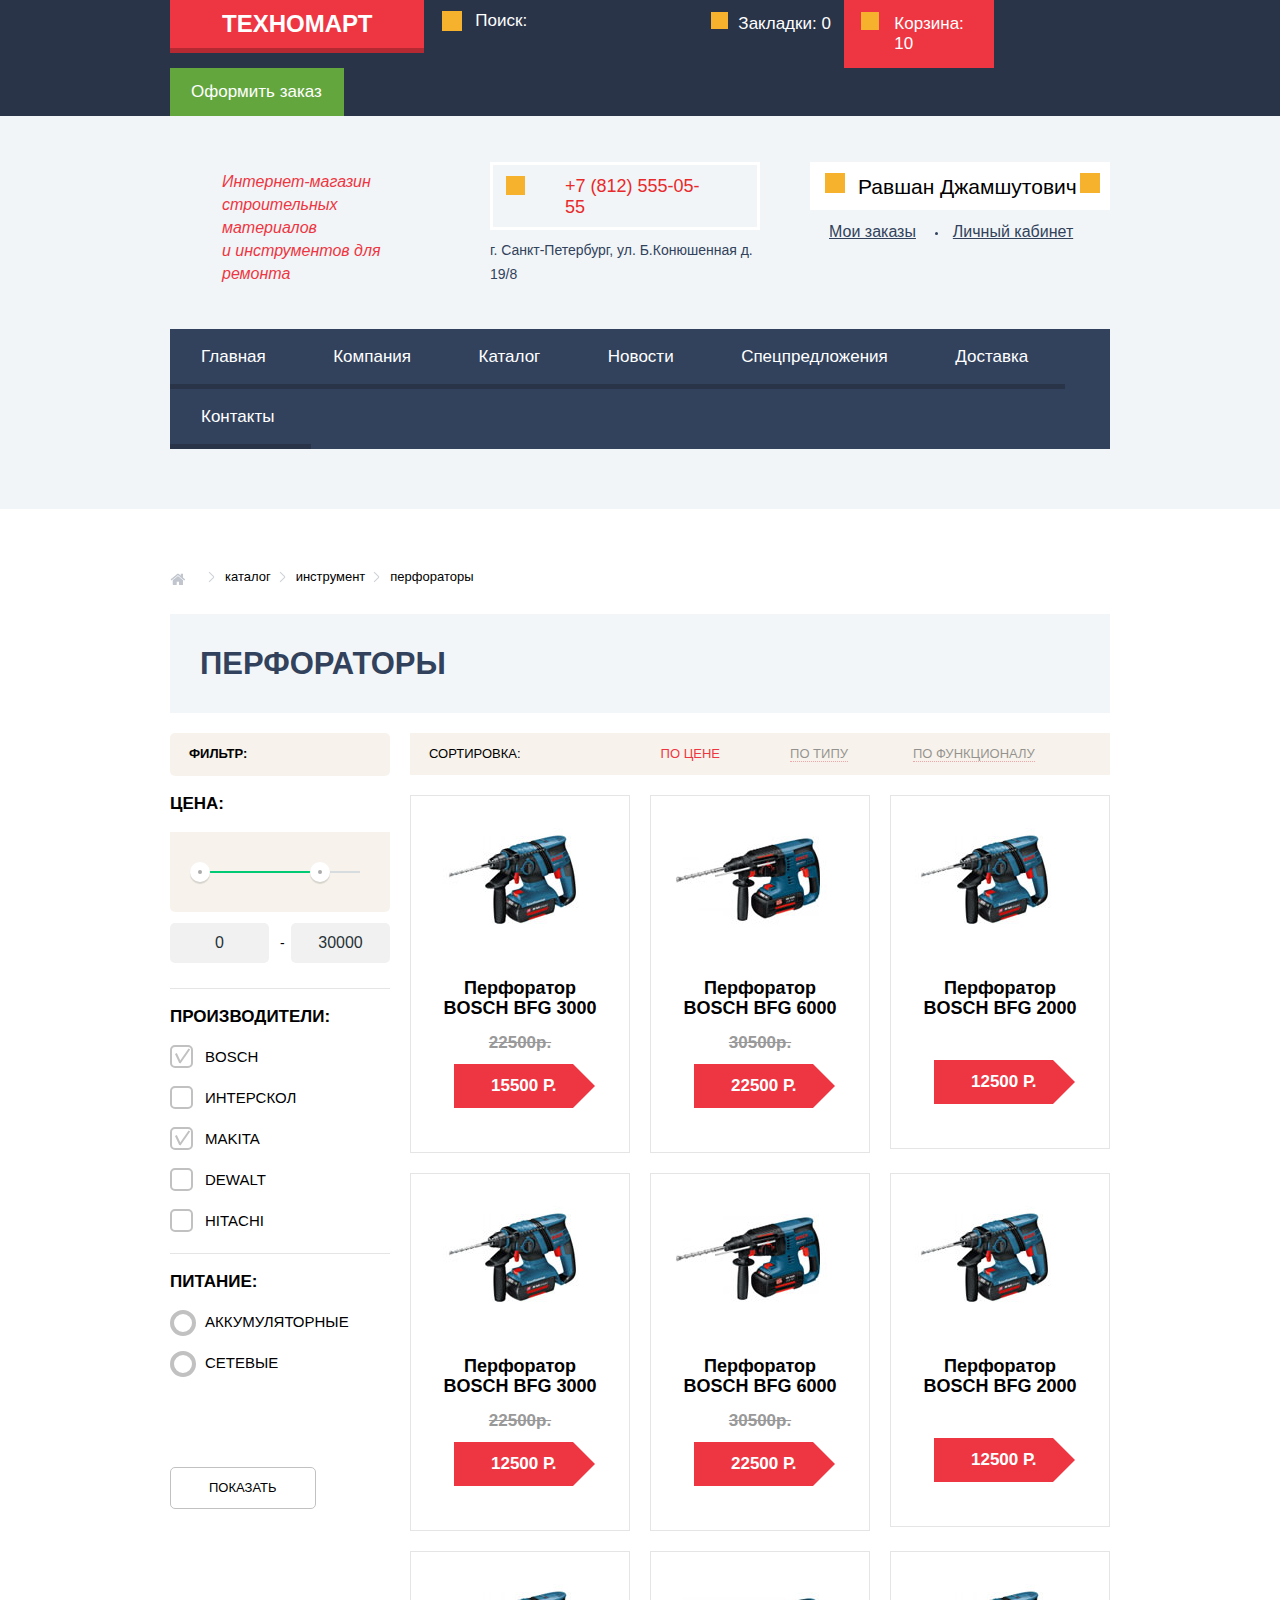
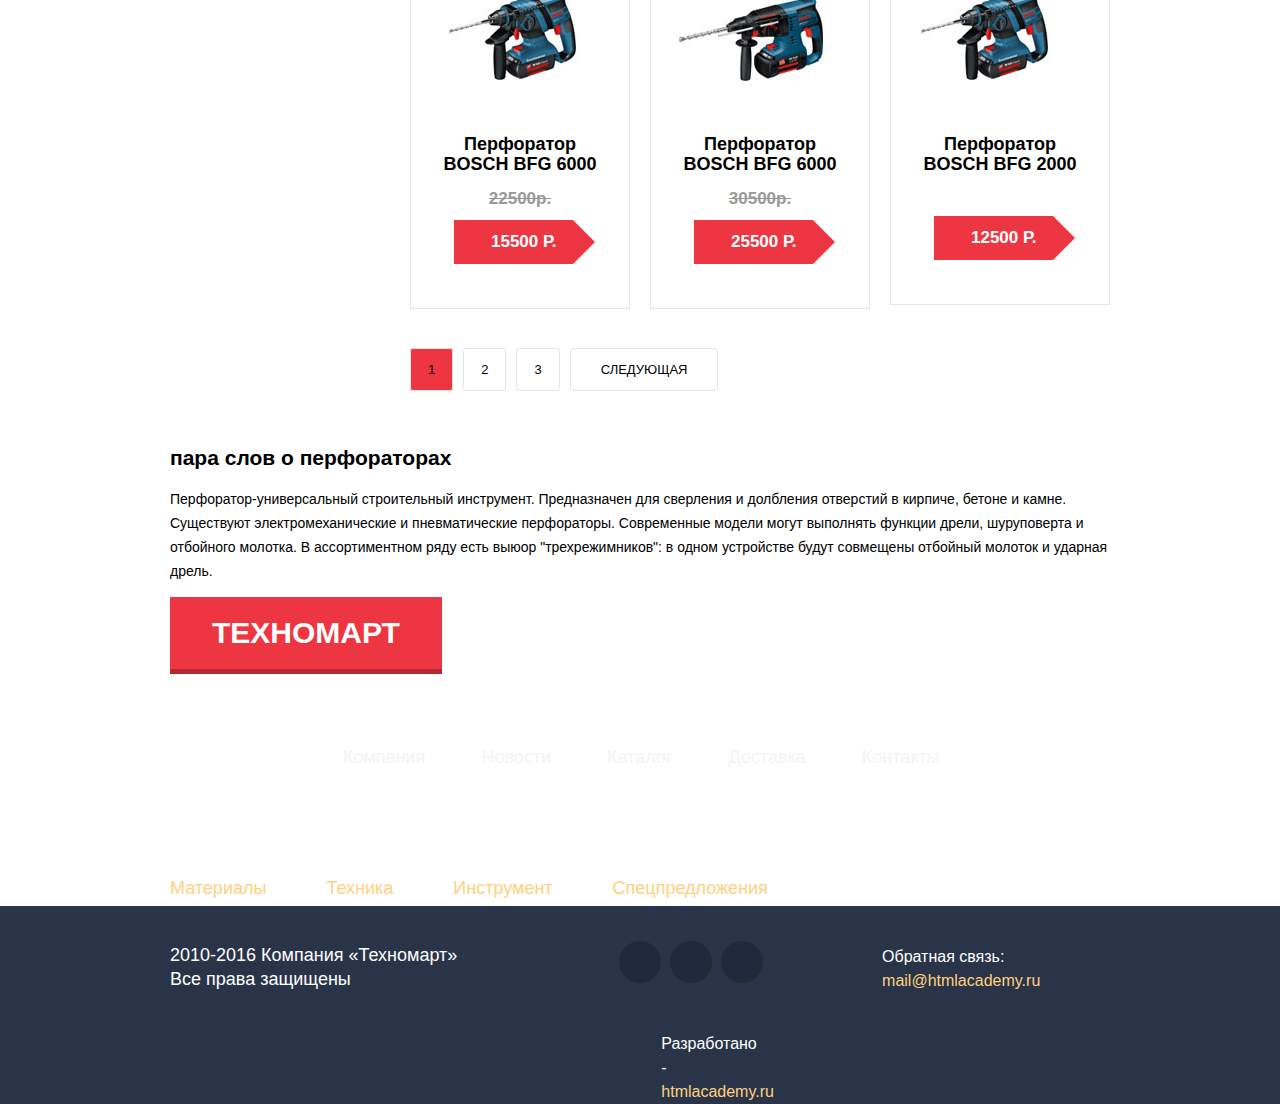
==== catalog.html @ bbc3e6a4 "правки" ====
<!DOCTYPE html>
<html lang="ru">
    <head>
        <meta charset="utf-8">
        <title>Интернет-магазин «Техномарт»</title>
        <link href="css/style.css" rel="stylesheet">
    </head>
    <body>
        <header>
            <div class="header-up">
                <div class="header-up-block clearfix container  ">
                    <a class="header-link" href="#">Техномарт</a>
                    <div class="search">
                        <input type="text" name="search" placeholder="Поиск:">
                    </div>
                    <a class="header-up-bookmark" href="#">Закладки: 0</a>
                    <a class="header-up-basket filled-basket" href="#">Корзина: 10</a>
                    <a class="header-up-order" href="#">Оформить заказ</a>
                </div>
            </div>
            <div class="header-middle">
                <div class="header-middle-block clearfix container">
                    <p class="header-middle-description">Интернет-магазин строительных материалов<br> и инструментов для ремонта</p>
                    <div class="header-middle-contact">
                        <p class="header-middle-telephone">+7 (812) 555-05-55
                        </p>
                        <p class="header-middle-adress">
                            г. Санкт-Петербург, ул. Б.Конюшенная д. 19/8
                        </p>
                    </div>
                    <div class="header-middle-user">
                        <a class="header-middle-name" href="#">Равшан Джамшутович</a>
                        <a class="header-middle-orders" href="#">Мои заказы</a>
                        <a class="header-middle-office" href="#">Личный кабинет</a>
                    </div>
                </div>
                <nav class="header-navigation  clearfix container">
                    <ul>
                        <li><a href="#">Главная</a></li>
                        <li><a href="#">Компания</a></li>
                        <li><a href="#">Каталог</a></li>
                        <li><a href="#">Новости</a></li>
                        <li><a href="#">Спецпредложения</a></li>
                        <li><a href="#">Доставка</a></li>
                        <li><a href="#">Контакты</a></li>
                    </ul>
                </nav>
            </div>
        </header>
        <main class="clearfix">
            <div class="container">
                <div class="breadcrumbs clearfix">
                    <a class="home-link" href="#"><img src="image/home.png" alt="домой" width="15" height="12"></a>
                    <ul>
                        <li><a href="#">каталог</a></li>
                        <li><a href="#">инструмент</a></li>
                        <li><a href="#">перфораторы</a></li>
                    </ul>
                </div>
                <h1 class="main-inner-caption">перфораторы</h1>
                <!--  ФИЛЬТР-->
                <section class="main-inner-filter">
                    <h3 class="inner-filter-caption">фильтр:</h3>
                    <form class="main-price" method="post">
                        <div class="price">
                            <h3>Цена:</h3>
                            <div class="main-price-regulator">
                                <div class="main-range-control">
                                    <div class="control-scale">
                                        <div class="toggle min-toggle"></div>
                                        <div class="toggle max-toggle"></div>
                                    </div>
                                </div>
                                <div class="main-price-control clearfix">
                                    <div class="price-control-left">
                                        <input class="min-price" type="text" value="0">
                                    </div>
                                    <span>-</span>
                                    <div class="price-control-right">
                                        <input class="max-price" type="text" value="30000">
                                    </div>
                                </div>
                            </div>
                        </div>
                        <div class="main-price-producers">
                            <h3>производители:</h3>
                            <label class="producers-checkbox">
                                <input type="checkbox" name="bosch" checked>
                                <span class="checkbox-indicator"></span>
                                bosch
                            </label><br>
                            <label class="producers-checkbox">
                                <input type="checkbox" name="interskol">
                                <span class="checkbox-indicator"></span>
                                Интерскол
                            </label><br>
                            <label class="producers-checkbox">
                                <input type="checkbox" name="makita" checked>
                                <span class="checkbox-indicator"></span>
                                Makita
                            </label><br>
                            <label class="producers-checkbox">
                                <input type="checkbox" name="Dewalt">
                                <span class="checkbox-indicator"></span>
                                Dewalt
                            </label><br>
                            <label class="producers-checkbox">
                                <input type="checkbox" name="Hitachi">
                                <span class="checkbox-indicator"></span>
                                Hitachi
                            </label>
                        </div>
                        <div class="main-price-power">
                            <h3>питание:</h3>
                            <label class="power-radio">
                                <input type="radio" name="power" value="battery">
                                <span class="radio-indicator"></span>
                                Аккумуляторные
                            </label><br>
                            <label class="power-radio">
                                <input type="radio" name="power" value="network">
                                <span class="radio-indicator"></span>
                                Сетевые
                            </label><br>
                        </div>
                        <button class="btn main-price-btn" type="submit">Показать</button>
                    </form>
                </section>
                <!--фильтр  -->
                <div class="main-inner-catalog">
                    <div class="main-inner-sorting clearfix">
                        <ul>
                            <li><span>Сортировка:</span></li>
                            <li><a href="#">По цене</a></li>
                            <li><a href="#">По типу</a></li>
                            <li><a href="#">По функционалу</a></li>
                        </ul>
                        <span class="triangle treangle-up"></span>
                        <span class="triangle treangle-down"></span>
                    </div>
                    <ul class="inner-catalog clearfix">
                        <li>
                            <img src="image/catalog-1.jpg" width="216" height="138" alt="bosch bfg3000">
                            <h3>Перфоратор BOSCH BFG 3000</h3>
                            <span>22500р.</span>
                            <a class="last-price">15500 р.</a>
                            <div>
                                <a>Купить</a>
                                <a>В закладки</a>
                            </div>
                            <div class="inner-hidden-links">
                                <a class="inner-hidden-buy">купить</a>
                                <a class="inner-hidden-tab">в закладки</a>
                            </div>
                        </li>
                        <li>
                            <img src="image/catalog-2.jpg" width="216" height="138" alt="bosch bfg6000">
                            <h3>Перфоратор BOSCH BFG 6000</h3>
                            <span>30500р.</span>
                            <a class="last-price">22500 р.</a>
                            <div>
                                <a>Купить</a>
                                <a>В закладки</a>
                            </div>
                            <div class="inner-hidden-links">
                                <a class="inner-hidden-buy">купить</a>
                                <a class="inner-hidden-tab">в закладки</a>
                            </div>
                        </li>
                        <li>
                            <img src="image/catalog-3.jpg" width="216" height="138" alt="bosch bfg2000">
                            <h3>Перфоратор BOSCH BFG 2000</h3>
                            <a class="last-price">12500 р.</a>
                            <div>
                                <a>Купить</a>
                                <a>В закладки</a>
                            </div>
                            <div class="inner-hidden-links">
                                <a class="inner-hidden-buy">купить</a>
                                <a class="inner-hidden-tab">в закладки</a>
                            </div>
                        </li>
                        <li>
                            <img src="image/catalog-4.jpg" width="216" height="138" alt="bosch bfg3000">
                            <h3>Перфоратор BOSCH BFG 3000</h3>
                            <span>22500р.</span>
                            <a class="last-price">12500 р.</a>
                            <div>
                                <a>Купить</a>
                                <a>В закладки</a>
                            </div>
                            <div class="inner-hidden-links">
                                <a class="inner-hidden-buy">купить</a>
                                <a class="inner-hidden-tab">в закладки</a>
                            </div>
                        </li>
                        <li>
                            <img src="image/catalog-5.jpg" width="216" height="138" alt="bosch bfg3000">
                            <h3>Перфоратор BOSCH BFG 6000</h3>
                            <span>30500р.</span>
                            <a class="last-price">22500 р.</a>
                            <div>
                                <a>Купить</a>
                                <a>В закладки</a>
                            </div>
                            <div class="inner-hidden-links">
                                <a class="inner-hidden-buy">купить</a>
                                <a class="inner-hidden-tab">в закладки</a>
                            </div>
                        </li>
                        <li>
                            <img src="image/catalog-6.jpg" width="216" height="138" alt="bosch bfg2000">
                            <h3>Перфоратор BOSCH BFG 2000</h3>
                            <a class="last-price">12500 р.</a>
                            <div>
                                <a>Купить</a>
                                <a>В закладки</a>
                            </div>
                            <div class="inner-hidden-links">
                                <a class="inner-hidden-buy">купить</a>
                                <a class="inner-hidden-tab">в закладки</a>
                            </div>
                        </li>
                        <li>
                            <img src="image/catalog-7.jpg" width="216" height="138" alt="bosch bfg3000">
                            <h3>Перфоратор BOSCH BFG 6000</h3>
                            <span>22500р.</span>
                            <a class="last-price">15500 р.</a>
                            <div>
                                <a>Купить</a>
                                <a>В закладки</a>
                            </div>
                            <div class="inner-hidden-links">
                                <a class="inner-hidden-buy">купить</a>
                                <a class="inner-hidden-tab">в закладки</a>
                            </div>
                        </li>
                        <li>
                            <img src="image/catalog-8.jpg" width="216" height="138" alt="bosch bfg6000">
                            <h3>Перфоратор BOSCH BFG 6000</h3>
                            <span>30500р.</span>
                            <a class="last-price">25500 р.</a>
                            <div>
                                <a>Купить</a>
                                <a>В закладки</a>
                            </div>
                            <div class="inner-hidden-links">
                                <a class="inner-hidden-buy">купить</a>
                                <a class="inner-hidden-tab">в закладки</a>
                            </div>
                        </li>
                        <li>
                            <img src="image/catalog-9.jpg" width="216" height="138" alt="bosch bfg2000">
                            <h3>Перфоратор BOSCH BFG 2000</h3>
                            <a class="last-price">12500 р.</a>
                            <div>
                                <a>Купить</a>
                                <a>В закладки</a>
                            </div>
                            <div class="inner-hidden-links">
                                <a class="inner-hidden-buy">купить</a>
                                <a class="inner-hidden-tab">в закладки</a>
                            </div>
                        </li>
                    </ul>
                    <ul class="inner-pages">
                        <li><a class="active" href="#">1</a></li>
                        <li><a href="#">2</a></li>
                        <li><a  href="#">3</a></li>
                        <li><a class="next" href="#">следующая</a></li>
                    </ul>
                </div>
                <div class="innet-puncher-description">
                    <h2>пара слов о перфораторах</h2>
                    <p>
                        Перфоратор-универсальный строительный инструмент. Предназначен для сверления и долбления отверстий в кирпиче, бетоне и камне. Существуют электромеханические и пневматические перфораторы. Современные модели могут выполнять функции дрели, шуруповерта и отбойного молотка. В ассортиментном ряду есть выюор "трехрежимников": в одном устройстве будут совмещены отбойный молоток и ударная дрель.
                    </p>
                </div>
            </div>
            <!--контейнер  -->
            <div class="main-down-navigation">
                <div class="container">
                    <div class="down-navigation-top clearfix">
                        <a class="down-link" href="#">техномарт</a>
                        <nav class="down-navigation-1">
                            <ul>
                                <li><a href="#">Компания</a></li>
                                <li><a href="#">Новости</a></li>
                                <li><a href="#">Каталог</a></li>
                                <li><a href="#">Доставка</a></li>
                                <li><a href="#">Контакты</a></li>
                            </ul>
                        </nav>
                    </div>
                    <div class="down-navigation-bottom clearfix">
                        <p>г.Санкт-Петербург, ул. Б.Конюшенная 19/8<br>
                            +7 (812) 555-05-55
                        </p>
                        <nav class="down-navigation-2">
                            <ul>
                                <li><a href="#">Материалы</a></li>
                                <li><a href="#">Техника</a></li>
                                <li><a href="#">Инструмент</a></li>
                                <li><a href="#">Спецпредложения</a></li>
                            </ul>
                        </nav>
                    </div>
                </div>
            </div>
        </main>
        <footer>
            <div class="container clearfix">
                <p>2010-2016 Компания «Техномарт»<br> Все права защищены </p>
                <section class="footer-social">
                    <a class="social">VK</a>
                    <a class="social">fb</a>
                    <a class="social">Inst</a>
                </section>
                <article class="footer-feedback">
                    <span>Обратная связь:</span>
                    <a>mail@htmlacademy.ru</a>
                </article>
                <article class="footer-design">
                    <span>Разработано -</span>
                    <a>htmlacademy.ru</a>
                </article>
            </div>
        </footer>
    </body>
</html>
---- css/style.css ----
body {
    min-width: 960px;
    font-size: 14px;
    line-height: 24px;
    font-family: "Cuprum", "Arial", sans-serif;
   text-transform: none;
    color: #000;
    background: #fff;
    margin: 0;
}

.clearfix::after {
    content: "";
    display: table;
    clear: both;
}

.container {
    width: 940px;
    padding: 0 10px;
    margin: 0 auto;
}

/*------Верхний блок Header-а-----*/

.header-up {
    background: #293449;
    color: #fff;
    margin: 0;
    padding: 0;
    min-height: 42px;
    
}

.header-up-block .header-link {
    display: block;
    float: left;
    font-size: 24px;
    line-height: 24px;
    text-transform: uppercase;
    font-weight: bold;
    color: #fff;
    background: #ee3643;
    padding: 12px 52px;
    
    text-decoration: none;
    box-shadow: 0 5px 0 #b52933;
}

.header-up-block .header-link:hover {
    background: #ca2c37;
    box-shadow: 0 5px 0 #9a212a;
}

.header-up-block .header-link:active {
    background: #ba2732;
    box-shadow: 0 5px 0 #8e1e26;
}

.search {
    position: relative;
    margin: 0;
    padding: 0;
    padding-left: 49px;
    float: left;
    margin-right: 17px;
    width: 221px;
    
}



.search input {
    display: block;
    float: left;
    background: #293449;
    padding-top: 14px;
    padding-bottom: 16px;
    width: 221px;
    border: none;
    outline: none;
}


.search::before {
    position: absolute;
    content: "";
    display: block;
    width: 20px;
    height: 20px;
    background: #f6b22d;
    top: 11px;
    left: 18px;
    
}

.search:hover, .search input:hover {
    background: #212a3a;
}



input::-webkit-input-placeholder {
    font-size: 17px;
    line-height: 17px;
    font-weight: normal;
    color: #fff;
    outline: none;
}

input:-moz-placeholder {
    font-size: 17px;
    line-height: 17px;
    font-weight: normal;
    color: #fff;
    outline: none;
}

:focus::-webkit-input-placeholder {color: transparent}
:focus::-moz-placeholder          {color: transparent}
:focus:-moz-placeholder           {color: transparent}
:focus:-ms-input-placeholder      {color: transparent}

.header-up-bookmark {
    position: relative;
    display: block;
    float: left;
    color: #fff;
    width: 96px;
    text-decoration: none;
    padding-left: 27px;
    padding-bottom: 14px;
    padding-top: 14px;
    padding-right: 10px;
    font-size: 17px;
    line-height: 20px;
   
    
}

.header-up-bookmark::before {
    position: absolute;
    content: "";
    display: block;
    width: 17px;
    height: 17px;
    background: #f6b22d;
    top: 12px;
    left: 0px;
}

.header-up-bookmark:hover {
    background: #212a3a;
}

.header-up-bookmark:active {
    background: #161d29;
    color: #a7a8ab;
}

.header-up-basket {
    position: relative;
    display: block;
    float: left;
    color: #fff;
    width: 90px;
    padding-left: 50px;
    padding-right: 10px;
    padding-bottom: 14px;
    padding-top: 14px;
    font-size: 17px;
    line-height: 20px;
    text-decoration: none;
}

.header-up-basket::before {
    position: absolute;
    content: "";
    display: block;
    width: 18px;
    height: 18px;
    background: #f6b22d;
    top: 12px;
    left: 17px;
}

.header-up-basket:hover {
    background: #212a3a;
}

.header-up-basket:active {
    background: #161d29;
    color: #a7a8ab;
}

.header-up-order {
    display: block;
    float: left;
    color: #fff;
    padding-left: 21px;
    padding-right: 22px;
    background: #63a63e;
    padding-bottom: 14px;
    padding-top: 14px;
    font-size: 17px;
    line-height: 20px;
    text-decoration: none;
    
}

.header-up-order:hover {
    background: #5fbb2d;
}

.header-up-order:active {
    background: #518534;
    color: #b1c5a8;
}
/*-------Средний блок Header-а----------*/

.header-middle-description {
    width: 198px;
    display: block;
    float: left;
    color: #ee3643;
    font-size: 16px;
    line-height: 23px;
    font-style: italic;
    margin: 0;
    margin-top: 54px;
    margin-left: 52px;
    margin-right: 70px;
    
    
}

.header-middle {
    background: #f1f5f7;
    margin-bottom: 59px;
   
}

.header-middle-contact {
    float: left;
    width: 270px;
    
    
}

.header-middle-telephone {
    position: relative;
    font-size: 18px;
    line-height: 21px;
    color: #e9292a;
    margin: 0;
    margin-top: 46px;
    margin-bottom: 8px;
    padding-top: 11px;
    padding-bottom: 9px;
    padding-left: 72px;
    padding-right: 50px;
    border: 3px solid #fff;
    
}

.header-middle-telephone::before {
    position: absolute;
    content: "";
    width: 19px;
    height: 19px;
    top: 11px;
    left: 13px;
    background: #f6b22d;
    
}


.header-middle-adress {
    font-size: 14px;
    line-height: 24px;
    color: #32425c;
    margin: 0;
    margin-bottom: 43px;
}

.header-middle-registration  {
    float: right;
    display: block;
    margin-top: 46px;
    margin-left: 10px;
    font-size: 18px;
    line-height: 21px;
    color: #000;
    text-decoration: none;
    padding-top: 12px;
    padding-bottom: 10px;
    background: #fff;
    width: 150px;
    text-align: center
}



.header-middle-login {
     position: relative;
    float: right;
    display: block;
    margin-left: 69px;
    margin-top: 46px;
    font-size: 18px;
    line-height: 21px;
    color: #000;
    text-decoration: none;
    padding-bottom: 10px;
    padding-top: 12px;
    padding-left: 48px;
    padding-right: 26px;
    background: #fff
}

.header-middle-login::before {
    position: absolute;
    content: "";
    width: 19px;
    height: 21px;
    top: 11px;
    left: 15px;
    background: #f6b22d;
}

.header-middle-login:hover {
    color: #ee3643;
}

.header-middle-registration:hover {
    color: #ee3643;
} 

.header-middle-login:active {
    color: #cacaca;
}

.header-middle-registration:active {
    color: #cacaca;
}





/*--------Меню навигации-------*/

.header-navigation ul {
    margin: 0;
    padding: 0;
    list-style: none;
    font-size: 0;
    background: #32425c;
    margin-bottom: 60px;
    
    
}

.header-navigation li {
    display: inline-block;
    text-align: top;
    font-size: 17px;
    line-height: 23px;
    border-bottom: 5px solid #293449;
    
}

.header-navigation a {
    color: #fff;
    text-decoration: none;
    display: block;
    padding: 16px 31px;
    
}

.header-navigation a:last-child {
    padding-right: 36.5px;
}

.header-navigation a:hover {
    background: #293449;
}

.header-navigation a:active {
    background: #1d2739;
    color: #a8abaf;
}



/*---Блоки каталога------*/

.catalog-item {
    float: left;
    height: 123px;
    width: 300px;
        
}

.slider-wrap {
    float: left;
}

.catalog-item h2 {
    font-size: 24px;
    line-height: 30px;
    color: #fff;
    font-weight: bold;
    margin: 0;
    padding: 0;
    padding-top: 23px;
    padding-left: 24px;
    margin-bottom: 12px;
    white-space: nowrap;
    
}

.catalog-item a {
    font-size: 14px;
    line-height: 18px;
    color: #fff;
    text-decoration: none;
    text-transform: uppercase;
    margin: 0;
    padding: 0;
    display: inline-block;
    min-width: 135px;
    height: 28px;
    text-align: center;
    padding-top: 10px;
    background-color: rgba(100,100,100,.2);
    
    margin-left: 25px;
    margin-bottom: 22px;
}

.catalog-item a:hover {
    background-color: rgba(100,100,100,.4);
}

.catalog-item a:active {
    background-color: rgba(100,100,100,.6);
}

.catalog-item-block {
    position: relative;
    padding-right: 140px;
}

.catalog-item-block::after {
    position: absolute;
    content: "";
    width: 80px;
    height: 80px;
    top: 25px;
    right: 10px;
    background: #fff;
}

.material-item {
    background: #f6b22d;
}

.tool-item {
    background: #4aafde;
}

.tech-item {
    background: #cc79d1;
}

.sale-item {
    background: #85d179;
}

.delivery-item {
    background: #f6b22d;
}






/*------СЛАЙДЕР------*/

.slider-wrap {
    height: 267px;
    width: 620px;
    position: relative;
}

.slider-wrap > input {
    display: none;
}

.slider {
    width: inherit;
    height: inherit;
    position: relative;
    overflow: hidden;
    background-color: #785;
}


.slider-item h3 {
    font-size: 30px;
    line-height: 36px;
    text-transform: uppercase;
    margin: 0;
    padding: 0;
    padding-top: 24px;
    padding-left: 27px;
    padding-bottom: 7px;
    color: #fff;

}

.slider-item p {
    font-size: 18px;
    line-height: 24px;
    font-family: "PT Sans", "Arial", sans-serif;
    margin: 0;
    padding: 0;
    padding-left: 27px;
    color: #fff;
}

.slider-item a {
    display: inline-block;
    font-size: 14px;
    line-height: 18px;
    text-transform: uppercase;
    text-decoration: none;
    color: #fff;
    
    padding-top: 12px;
    padding-bottom: 12px;
    padding-left: 50px;
    padding-right: 45px;
    margin-left: 25px;
    margin-top: 120px;
    background: #ee3643;
    border-radius: 5px;
 
}

.slider-item {
    width: inherit;
    height: inherit;
    position: absolute;
    z-index: 0;
    opacity: 0;
    
}
.slider-item-punch {
    background-image: url(../image/slider-punch.jpg);
}

.slider-item-drill {
    background-image: url(../image/slider-drill.jpg);
}

.slider-wrap label {
    position: absolute;
    display: inline-block;
    z-index: 10;
    vertical-align: baseline;
    width: 10px;
    height: 10px;
    border-radius: 50%;
    cursor: pointer;
    background: #fff;
    bottom: 30px;
}


.slider-wrap label[for="point1"] {
    left: 321px;
    
}

.slider-wrap label[for="point2"] {
    left:  300px;
}


#point1:checked ~ .control label:nth-of-type(1),
#point2:checked ~ .control label:nth-of-type(2) {
    background: green;
}

#point1:checked ~ .slider > .slider-item-punch,
#point2:checked ~ .slider > .slider-item-drill {
    opacity: 1;
    z-index: 1;
}





.main-catalog div:nth-child(1),
.main-catalog div:nth-child(2),
.main-catalog div:nth-child(4) {
   
    margin-right: 20px;
}

.main-catalog div:nth-child(1),
.main-catalog div:nth-child(3),
.main-catalog div:nth-child(5) {
    
    margin-bottom: 20px;
}



/*-----------ПОПУЛЯРНЫЕ ТОВАРЫ-------*/



.main-popular {
    background: #f7f3ec;
    margin-top: 53px;
/* почему неправильно центруется conteiner?*/
}

.main-popular p {
    display: block;
    float: left;
    font-size: 30px;
    line-height: 30px;
    color: #32425c;
    text-transform: uppercase;
    margin: 0;
    padding: 35px 30px;
 
}

.main-popular a {
    display: inline-block;
    float: right;
    
    font-size: 14px;
    line-height: 18px;
    text-transform: uppercase;
    text-decoration: none;
    color: #fff;
    
    padding-top: 12px;
    padding-bottom: 12px;
    padding-left: 60px;
    padding-right: 55px;
    margin-right: 24px;
    margin-top: 25px;
    background: #ee3643;
    border-radius: 5px;
    cursor: pointer;
 
}


.main-popular-items ul {
    margin: 0;
    padding: 0;
    list-style: none;
    font-size: 0;
    margin-top: 20px;
    
}

.main-popular-items li {
    display: inline-block;
    text-align: top;
    float: left;
    position: relative;
    width: 218px;
    min-height: 318px;
    border: 1px solid #e5e5e5;
    margin-right: 20px;
    
}

.main-popular-items li:last-child {
    margin-right: 0px;
}

/*разобраться с размерами картинок и отступами*/

.main-popular-items img {
    display: block;
    padding-top: 20px;
    margin: 0 auto;
    opacity: 1;
}



.main-popular-items h3 {
    font-size: 18px;
    line-height: 20px;
    font-family: "PT Sans", "Arial", sans-serif;
    font-weight: bold;
    margin: 0;
    padding: 0;
    margin-top: 45px;
    padding-left: 31px;
    padding-right: 30px;
    text-align: center;
   
        
}

.main-popular-items span {
    font-size: 17px;
    line-height: 18px;
    font-family: "PT Sans", "Arial", sans-serif;
    font-weight: bold;
    margin: 0;
    padding: 0;
    margin-top: 17px;
    text-decoration: line-through;
    text-align: center;
    display: block;
    color: #999;
}

.main-popular-items .last-price {
    font-size: 17px;
    line-height: 18px;
    font-family: "PT Sans", "Arial", sans-serif;
    font-weight: bold;
    margin: 0;
    padding: 0;
    padding: 13px 16px 13px 37px;
    margin-left: 43px;
    margin-top: 13px;
    color: #fff;
    text-transform: uppercase;
    position: relative;
    background: #ee3643;
    display: inline-block;
    cursor: pointer;
   
    
}

.main-popular-items .last-price-new {
    margin-top: 48px;
    
}




.main-popular-items .last-price::after {
    content: "";
    position: absolute;
    border: 22px solid transparent;
    border-left: 22px solid #ee3643;
    right: -44px;
    top: 0px
        
}


/*всплывающие закладки:*/

.hidden-links {
    position: absolute;
    width: 136px;
    top: 45px;
    left: 42px;
    display: none;
    
}


.hidden-links .hidden-buy {
    margin: 0;
    padding: 0;
    position: relative;
    display: inline-block;
    font-size: 14px;
    line-height: 16px;
    color: #fff;
    text-transform: uppercase;
    background: #63a63e;
    padding-top: 13px;
    padding-bottom: 10px;
    padding-left: 49px;
    padding-right: 45px;
    margin-bottom: 7px;
    border-bottom: 3px solid #367315;
    border-radius: 3px;
    cursor: pointer;
    
}

.hidden-links .hidden-buy:hover {
    background: #5fbb2d;
}


.hidden-links .hidden-buy:active {
    background: #518534;
    border-bottom: 3px solid #518534;
}

.hidden-links .hidden-tab {
    margin: 0;
    padding: 0;
    position: relative;
    display: inline-block;
    font-size: 14px;
    line-height: 16px;
    color: #32425c;
    text-transform: uppercase;
    padding-top: 10px;
    padding-bottom: 8px;
    padding-left: 33px;
    padding-right: 29px;
    border: 3px solid #63a63e;
    border-radius: 3px;
    cursor: pointer;
}

.hidden-links .hidden-tab:hover {
    border: 3px solid #32425c;
}

.hidden-links .hidden-tab:active {
    border: 3px solid #32425c;
    opacity: 0.5;
}


.main-popular-items li:hover > .hidden-links {
    
    display: block;
}

.main-popular-items li:hover > img {
    
    opacity: 0;

}





/*----ПОПУЛЯРНЫЕ ПРОИЗВОДИТЕЛИ-----*/

.main-popular-producer {
    background: #f7f3ec;
    margin-top: 21px;
    margin-bottom: 20px;
}

.main-popular-producer p {
    display: block;
    float: left;
    font-size: 30px;
    line-height: 30px;
    color: #32425c;
    text-transform: uppercase;
    margin: 0;
    padding: 35px 30px;
}

.main-popular-producer a {
    display: inline-block;
    float: right;
    
    font-size: 14px;
    line-height: 18px;
    text-transform: uppercase;
    text-decoration: none;
    color: #fff;
    
    padding-top: 12px;
    padding-bottom: 12px;
    padding-left: 60px;
    padding-right: 55px;
    margin-right: 24px;
    margin-top: 25px;
    background: #ee3643;
    border-radius: 5px;
    cursor: pointer;
}

.producer-items ul {
    margin: 0;
    padding: 0;
    list-style: none;
    font-size: 0;
}

.producer-items li {
    float: left;
    width: 218px;
    height: 143px;
    border: 1px solid #e5e5e5;
    margin-right: 20px;
    margin-bottom: 20px;
    
    display: flex;
    align-items: center;
    justify-content: center;
    cursor: pointer;
    
}

.producer-items li:nth-child(4),
.producer-items li:nth-child(8) {
    margin-right: 0;
}

.producer-items li:nth-child(8) {
    margin-bottom: 85px;
}




/*--------СЕРВИСЫ--------*/

.main-service {
    background: #f2f6f8;
}

.main-service h2 {
    margin: 0;
    padding: 0;
    font-size: 30px;
    line-height: 30px;
    text-transform: uppercase;
    margin-bottom: 34px;
    padding-top: 68px;
    color: #000;
}

.main-service-description {
    margin: 0;
    padding: 0;
    font-size: 13px;
    line-height: 24px;
    font-family: "PT Sans", "Arial", sans-serif;
    margin-bottom: 70px;
    
}

.main-service-points ul {
    float: left;
    margin: 0;
    padding: 0;
    list-style: none;
    font-size: 0;
    width: 240px;
    margin-right: 80px;
    margin-bottom: 100px;
}


/*делать ссылками иди button type button?*/

.service-points-left a {
    display: block;
    font-size: 21px;
    line-height: 30px;
    font-weight: bold;
    color: #fff;
    text-decoration: none;
    background: #32425c;
    padding-bottom: 22px;
    padding-left: 20px;
    padding-top: 20px;
    border-bottom: 1px solid #293449;
    border-top: 1px solid #405069;
      
    
}

.service-points-left .active
{
    color: #32425c;
    background: #fff;
    border-top: none;
}




.service-points-right {
    float: left;
   
}

.service-credit,
.service-garant  {
    display: none;
}





.service-delivery h3,
.service-garant h3,
.service-credit h3 {
    font-size: 36px;
    line-height: 36px;
    text-transform: uppercase;
    color: #32425c;
    margin: 0;
    padding:0;
    margin-bottom: 29px;
}

.service-delivery p,
.service-garant p,
.service-credit p {
    font-size: 13px;
    line-height: 24px;
    margin: 0;
    padding: 0;
    
    
    
}

.main-service .container {
    position: relative;
}



.service-point-img {
    
    position: absolute;
    background-image: url("image/service-delivery.png");
    width: 469px;
    height: 261px;
    right: 0;
    bottom: 40px
    
}

.service-garant-img {
    position: absolute;
    background-image: url("image/service-guarant.png");
    width: 439px;
    height: 261px;
    right: 0;
    bottom: 53px
}

.service-credit-img {
    position: absolute;
    background-image: url("image/service-credit.png");
    width: 469px;
    height: 261px;
    right: 0;
    bottom: 53px
}


/*-------ОПИСАНИЕ + КОНТАКТЫ------------*/


.main-description-left {
    float: left;
    width: 540px;
    margin-right: 100px;
}

.main-description-left h3 {
    font-size: 30px;
    line-height: 30px;
    text-transform: uppercase;
    margin: 0;
    padding: 0;
    margin-bottom: 31px;
    margin-top: 82px;
    
}

.main-description-left p {
    font-size: 13px;
    line-height: 24px;
    font-family: "PT Sans", "Arial", sans-serif;
    margin: 0;

}

.transport-paragraph {
    padding-top: 26px;
}






.main-contact-right {
    float: left;
    width: 300px;
}

.main-contact-right h3 {
    font-size: 30px;
    line-height: 30px;
    text-transform: uppercase;
    margin: 0;
    padding: 0;
    margin-bottom: 31px;
    margin-top: 82px;
}

.main-contact-right p {
     font-size: 13px;
    line-height: 24px;
    font-family: "PT Sans", "Arial", sans-serif;
    margin: 0;
    margin-bottom: 31px;
}

.main-description-left ul {
    list-style: none;
    font-size: 0;
    margin: 0;
    padding: 0;
    margin-top: 22px;
}


.main-description-left li {
    position: relative;
    font-size: 18px;
    line-height: 20px;
    margin-bottom: 22px;
    padding-left: 36px;
    
}

.main-description-left li::before {
    position: absolute;
    content: "";
    width: 25px;
    height: 2px;
    background-color: #fb565a;
    left: 0;
    top: 8px;

}

.main-description-left a {
    display: inline-block;
    text-align: top;
    font-size: 14px;
    line-height: 18px;
    text-transform: uppercase;
    text-decoration: none;
    color: #fff;
    cursor: pointer;
    
    padding-top: 12px;
    padding-bottom: 10px;
    padding-left: 40px;
    padding-right: 40px;
    margin-top: 14px;
    
    
    background: #ee3643;
    border-radius: 5px;
    
    
}

.main-contact-right .writeus {
    display: inline-block;
    text-align: top;
    font-size: 14px;
    line-height: 18px;
    text-transform: uppercase;
    text-decoration: none;
    color: #fff;
    cursor: pointer;
    
    padding-top: 12px;
    padding-bottom: 10px;
    padding-left: 63px;
    padding-right: 60px;
    
    background: #ee3643;
    border-radius: 5px;
    margin-top: 37px;
    margin-bottom: 87px;
}

/*--------НИЖНЯЯ НАВИГАЦИЯ------------*/

.down-navigation {
    background-color: #32425c;
}

.down-navigation-top .down-link {
    display: block;
    float: left;
    font-size: 30px;
    line-height: 30px;
    text-transform: uppercase;
    font-weight: bold;
    
    color: #fff;
    background: #ee3643;
    text-decoration: none;
    box-shadow: 0 5px 0 #b52933;
    
    padding: 21px 42px;
    margin-bottom: 34px;
    
}


.down-navigation-top nav {
    float: left;
    margin-left: 173px;
}

.down-navigation-top ul {
    list-style: none;
    font-size: 0;
    margin: 0;
    padding: 0;
    
}

.down-navigation-top li {
    display: inline-block;
    text-align: top;
    
    font-size: 18px;
    line-height: 24px;
    
    margin-top: 42px;
    margin-right: 56px;
 
}

.down-navigation-top li:last-child {
    margin-right: 0;
}

.down-navigation-1 a {
    text-decoration: none;
    cursor: pointer;
    color: #f1f5f7;
    
}

.down-navigation-1 a:hover {
    border-bottom: 1px solid #f1f5f7;
}

.down-navigation-1 a:active {
    opacity: 0.6;
    border-bottom: none;
}
/*--------------------------------------*/

.down-navigation-bottom p {
    display: block;
    float: left;
    
    font-size: 18px;
    line-height: 24px;
    color: #fff;
    margin: 0;
    padding: 0;
    margin-bottom: 53px;
    margin-right: 90px;
    
    
}

.down-navigation-bottom nav {
    float: left;
}

.down-navigation-bottom ul {
    list-style: none;
    font-size: 0;
    margin: 0;
    padding: 0;
}

.down-navigation-bottom li {
    display: inline-block;
    text-align: top;
    
    font-size: 18px;
    line-height: 24px;
    
    margin-right: 60px;
    
}

.down-navigation-bottom li:last-child {
    margin-right: 0;
}

.down-navigation-2 a {
    text-decoration: none;
    cursor: pointer;
    color: #ffd180;
}

.down-navigation-2 a:hover {
    border-bottom: 1px solid #ffd180;
}

.down-navigation-2 a:active {
    opacity: 0.6;
    border-bottom: none;
}


/*--------FOOTER--------------*/

footer {
    background-color: #293449;
}

footer p {
    float: left;
    margin: 0;
    padding: 0;
    
    font-size: 18px;
    line-height: 24px;
    color: #fff;
    margin-top: 37px;
    margin-bottom: 33px;
    margin-right: 162px;
    
}

.footer-social {
    float: left;
}

.footer-social a {
    display: inline-block;
    vertical-align: top;
    text-decoration: none;
    font-size: 0;
    background-color: #212a3a;
    cursor: pointer;
    
    width: 42px;
    height: 42px;
    border-radius: 50%;
    
    margin-top: 35px;
    margin-right: 5px;
    
}

.footer-social a:hover {
    background-color: #ee3643;
}


.footer-feedback {
    float: left;
    width: 140px;
    margin-top: 39px;
    margin-left: 114px;
  
}

.footer-feedback span,
.footer-design span
{
    font-size: 16px;
    line-height: 18px;
    color: #fff;
}

.footer-feedback a,
.footer-design a{
    font-size: 16px;
    line-height: 18px;
    text-decoration: none;
    cursor: pointer;
    color: #ffd180;
} 

.footer-feedback a:hover,
.footer-design a:hover {
    border-bottom: 1px solid #ffd180;
}

.footer-feedback a:active,
.footer-design a:active {
    color: #ee3643;
    border-bottom: none;
}

.footer-design {
    float: left;
    width: 100px;
    margin-top: 39px;
    margin-left: 42px;
}







/*++++++++++PAGE2++++++++++++++*/

.filled-basket {
    background-color: #ee3643;
}

.header-middle-user {
    width: 300px;
    float: left;
    margin-left: 50px;
    margin-top: 46px;
}

.header-middle-user .header-middle-name {
    position: relative;
    display: block;
    font-size: 21px;
    line-height: 21px;
    color: #000;
    background-color: #fff;
    text-decoration: none;
    cursor: pointer;
    padding-left: 48px;
    padding-top: 14px;
    padding-bottom: 13px;
    margin-bottom: 10px;
    
}

.header-middle-user .header-middle-name::before {
    position: absolute;
    content: "";
    width: 20px;
    height: 20px;
    top: 11px;
    left: 15px;
    background: #f6b22d;
    
}

.header-middle-user .header-middle-name::after {
    position: absolute;
    content: "";
    width: 20px;
    height: 20px;
    top: 11px;
    right: 10px;
    background: #f6b22d;
    
}

.header-middle-orders {
    font-size: 16px;
    line-height: 18px;
    text-decoration: underline;
    cursor: pointer;
    color: #32425c;
    
    margin-left: 19px;
    margin-right: 15px;
    
}

.header-middle-office {
    position: relative;
    font-size: 16px;
    line-height: 18px;
    text-decoration: underline;
    cursor: pointer;
    color: #32425c;
    padding-left: 18px;
}

.header-middle-office::before {
    position: absolute;
    content: "";
    width: 3px;
    height: 3px;
    background-color: #32425c;
    border-radius: 50%;
    top: 50%;
    left: 0px;
}

/*+++++++++++++Хлебные крошки++++++++*/

.home-link {
    display: block;
    float: left;
    margin-right: 15px;
    
}

.breadcrumbs ul {
    list-style: none;
    margin: 0;
    padding: 0;
    float: left;
    display: block;
    font-size: 0;

}

.breadcrumbs li {
    position: relative;
    display: inline-block;
    text-align: top;
    font-size: 13px;
    line-height: 18px;
    padding-left: 25px;
    
}

.breadcrumbs li > a {
    text-decoration: none;
    color: #000;
    cursor: pointer;
    
}

.breadcrumbs li::before {
    position: absolute;
    content: "";
    width: 7px;
    height: 1px;
    background-color: #cdd1d8;
    transform: rotate(-45deg);
    top: 11px;
    left: 8px;
    
    
}

.breadcrumbs li::after {
    position: absolute;
    content: "";
    width: 7px;
    height: 1px;
    background-color: #cdd1d8;
    transform: rotate(45deg);
    top: 6px;
    left: 8px;
    
    
}


/*+++++++++main-inner-caption++++++++++++++*/

.main-inner-caption {
    font-size: 31px;
    line-height: 31px;
    color: #32425c;
    background-color: #f2f6f8;
    text-transform: uppercase;
    padding: 34px 30px;
    margin-bottom: 20px;
}


/*+++++++ФИЛЬТР++++++++++*/


.main-inner-filter {
    float: left;
    width: 220px;
    margin-right: 20px;
}

.inner-filter-caption {
    font-size: 13px;
    line-height: 18px;
    font-family: "PT Sans", "Arial", sans-serif;
    text-transform: uppercase;
    background-color: #f7f3ec;
    padding-left: 19px;
    padding-top: 12px;
    padding-bottom: 13px;
    margin: 0;
    border-radius: 5px;
}


.main-price h3 {
    font-size: 17px;
    line-height: 30px;
    font-weight: bold;
    font-family: "PT Sans", "Arial", sans-serif;
    text-transform: uppercase;
    padding: 13px 0;
    margin: 0;
    
}


.main-range-control {
    position: relative;
    background-color: #f7f3ec;
    border-bottom-left-radius: 5px;
    border-bottom-right-radius: 5px;
    padding: 39px 20px;
    margin-bottom: 11px;
    

}

.control-scale {
    width: 160px;
    height: 2px;
    margin: 0 auto;
    background: linear-gradient(to right, #00ca74 80%, #d7dcde 20%)
    
}

.control-scale .toggle {
    position: absolute;
    content: "";
    cursor: pointer;
    width: 20px;
    height: 20px;
    border-radius: 50%;
    background-color: #ffffff;
    box-shadow: 0 2px 1px #d7d4ce;
}


.max-toggle {
    top: 30px;
    left: 140px;
}

.min-toggle {
    top: 30px;
    left: 20px;
}


.min-toggle::before, .max-toggle::before {
    position: absolute;
    content: "";
    width: 4px;
    height: 4px;
    border-radius: 50%;
    background-color: #ababab;
    top: 8px;
    left: 8px;
} 

/*ПОЛЯ ДИАПАЗОНА ЦЕНЫ*/


.price-control-left {
    float: left;
    margin-bottom: 25px;
    
}

.main-price-control span {
    display: block;
    float: left;
    margin-left: 11px;
    line-height: 40px;
   
    
    
}

.price-control-right {
    float: right;
}

.main-price-control input {
    width: 95px;
    height: 38px;
    background-color: #f1f1f1;
    text-align: center;
    border-radius: 5px;
    outline: none;
    border: none;
    color: #283136;
    font-size: 16px;
    line-height: 22px;

}


.main-price .price {
    border-bottom: 1px solid #e5e5e5;
    
}

.main-price-producers {
    border-bottom: 1px solid #e5e5e5;
}



/*ЧЕКБОКСЫ*/

.producers-checkbox,
.power-radio{
    position: relative;
    padding-left: 35px;
    cursor: pointer;
    display: inline-block;
    margin-bottom: 17px;
    font-size: 15px;
    text-transform: uppercase;
    font-family: "PT Sans", "Arial", sans-serif;
}

.producers-checkbox:last-child,
.power-radio:last-child {
    margin-bottom: 20px;
}

.producers-checkbox input[type="checkbox"],
.power-radio input[type="radio"] {
    display: none;
}




.producers-checkbox input[type="checkbox"] + .checkbox-indicator {
    position: absolute;
    width: 19px;
    height: 19px;
    border: 2px solid #c1c1c1;
    border-radius: 5px;
    left: 0px;
    
}


.producers-checkbox input[type="checkbox"]:checked + .checkbox-indicator::after {
    position: absolute;
    content: "";
    width: 17px;
    height: 2px;
    background-color: #c1c1c1;
    transform: rotate(-55deg);
    top: 8px;
    left: 4px;
}

.producers-checkbox input[type="checkbox"]:checked + .checkbox-indicator::before {
    position: absolute;
    content: "";
    width: 10px;
    height: 2px;
    background-color: #c1c1c1;
    transform: rotate(65deg);
    top: 10px;
    left: 1px;
}


/*РАДИОБАТТОНЫ*/

.power-radio input[type="radio"] + .radio-indicator {
    position: absolute;
    width: 18px;
    height: 18px;
    border: 4px solid #c1c1c1;
    border-radius: 50%;
    left: 0;
}

.power-radio input[type="radio"]:checked + .radio-indicator::before {
    position: absolute;
    content: "";
    height: 8px;
    width: 8px;
    border-radius: 50%;
    background-color: #c1c1c1;
    top: 5px;
    left: 5px;
    
}

.main-price-power {
    margin-bottom: 75px;
    
}

.main-price-btn {
    font-size: 13px ;
    line-height: 18px;
    text-transform: uppercase;
    font-family: "PT Sans", "Arial", sans-serif;
    background-color: #fff;
    padding: 11px 38px;
    outline: none;
    border: 1px solid #c1c1c1;
    border-radius: 5px;
    cursor: pointer;
    
}



/*СОРТИРОВКА*/


.main-inner-catalog {
    float: left;
    width: 700px;
}

.main-inner-sorting {
   background-color: #f7f3ec;
}

.main-inner-sorting ul {
    list-style: none;
    margin: 0;
    padding: 0;
    font-size: 0;
    
    
    
    
}

.main-inner-sorting li {
    display: inline-block;
    text-align: top;
    font-size: 13px;
    line-height: 18px;
    text-transform: uppercase;
    font-family: "PT Sans", "Arial", sans-serif;
    padding-top: 12px;
    padding-bottom: 12px;
    float: left;
    
    
    
}

.main-inner-sorting li > span {
   padding-left: 19px;
    margin-right: 140px;
}

.main-inner-sorting a {
    text-decoration: none;
    color: #000;
    opacity: 0.4;
    border-bottom: 1px dotted #ee3643;
}

.main-inner-sorting  li:nth-child(2) > a {
    color: #ee3643;
    opacity: 1;
    border-bottom: none;
    padding-right: 70px;
    
}

.main-inner-sorting  li:nth-child(3) {
    padding-right: 65px;
}


/*СПИСОК ТОВАРОВ*/

.inner-catalog {
    list-style: none;
    font-size: 0;
    margin: 0;
    padding: 0;
    margin-top: 20px;
    
}

.inner-catalog li {
    position: relative;
    width: 218px;
    min-height: 318px;
    display: block;
    float: left;
    margin-right: 20px;
    margin-bottom: 20px;
    border: 1px solid #e5e5e5;
    
}

.inner-catalog li:nth-child(3),
.inner-catalog li:nth-child(6),
.inner-catalog li:nth-child(9) {
    margin-right: 0;
}

.inner-catalog img {
    display: block;
    margin-bottom: 44px;
    
   
}

.inner-catalog h3 {
    font-size: 18px;
    line-height: 20px;
    font-family: "PT Sans", "Arial", sans-serif;
    font-weight: bold;
    margin: 0;
    padding: 0 20px;
    text-align: center;
    margin-bottom: 16px;
}

.inner-catalog span {
    display: block;
    font-size: 17px;
    line-height: 18px;
    font-weight: bold;
    font-family: "PT Sans", "Arial", sans-serif;
    color: #999;
    text-decoration: line-through;
    text-align: center;
    margin-bottom: 12px;
    
    
}

.inner-catalog .last-price {
    font-size: 17px;
    line-height: 18px;
    font-weight: bold;
    font-family: "PT Sans", "Arial", sans-serif;
    color: #fff;
    background-color: #ee3643;
    margin: 0;
    padding: 0;
    padding: 13px 16px 13px 37px;
    margin-left: 43px;
    margin-bottom: 20px;
    text-transform: uppercase;
    position: relative;
    display: inline-block;
    cursor: pointer;
    
}

.inner-catalog .last-price::after {
    content: "";
    position: absolute;
    border: 22px solid transparent;
    border-left: 22px solid #ee3643;
    right: -44px;
    top: 0px;
}

.inner-catalog .last-price:nth-child(3),
.inner-catalog .last-price:nth-child(6),
.inner-catalog .last-price:nth-child(9){
    margin-top: 26px;
}


/*ВСПЛЫВАЮЩИЕ ОКНА*/

.inner-hidden-links {
    position: absolute;
    width: 136px;
    top: 43px;
    left: 41px;
    display: none;
    
}

.inner-hidden-buy {
    position: relative;
    font-size: 14px;
    line-height: 18px;
    color: #fff;
    text-transform: uppercase;
    padding: 12px 45px 9px 49px;
    margin-bottom: 8px;
    background-color: #63a63e;
    border-bottom: 3px solid #367315;
    border-radius: 3px;
    cursor: pointer;
    display: inline-block;
    
    
}

.inner-hidden-buy:hover {
    background: #5fbb2d;
}

.inner-hidden-buy:active {
    background: #518534;
    border-bottom: 3px solid #518534;
}

.inner-hidden-tab {
    position: relative;
    font-size: 14px;
    line-height: 18px;
    color: #32425c;
    text-transform: uppercase;
    padding: 9px 29px 7px 33px;
    border: 3px solid #63a63e;
    border-radius: 3px;
    cursor: pointer;
    display: inline-block;
}

.inner-hidden-tab:hover {
    border: 3px solid #32425c;
}

.inner-hidden-tab:active {
    border: 3px solid #32425c;
    opacity: 0.5;
}

.inner-catalog li:hover > .inner-hidden-links {
    display: block;
}

.inner-catalog li:hover > img {
    opacity: 0;
}


/*PAGES*/

.inner-pages {
    list-style: none;
    margin: 0;
    padding: 0;
    margin-top: 32px;
    font-size: 0;
    margin-bottom: 60px;
    
}

.inner-pages li {
    display: inline-block;
    text-align: top;
    font-size: 13px;
    line-height: 18px;
    font-family: "PT Sans", "Arial", sans-serif;
    margin-right: 10px;
    
}

.inner-pages a {
    color: #000;
    text-decoration: none;
    text-transform: uppercase;
    padding: 13px 17px;
    border-radius: 3px;
    border: 1px solid #e5e5e5;
  
    
}

.inner-pages .active {
    background-color: #ee3643;
}

.inner-pages .next {
    padding: 13px 30px;
}
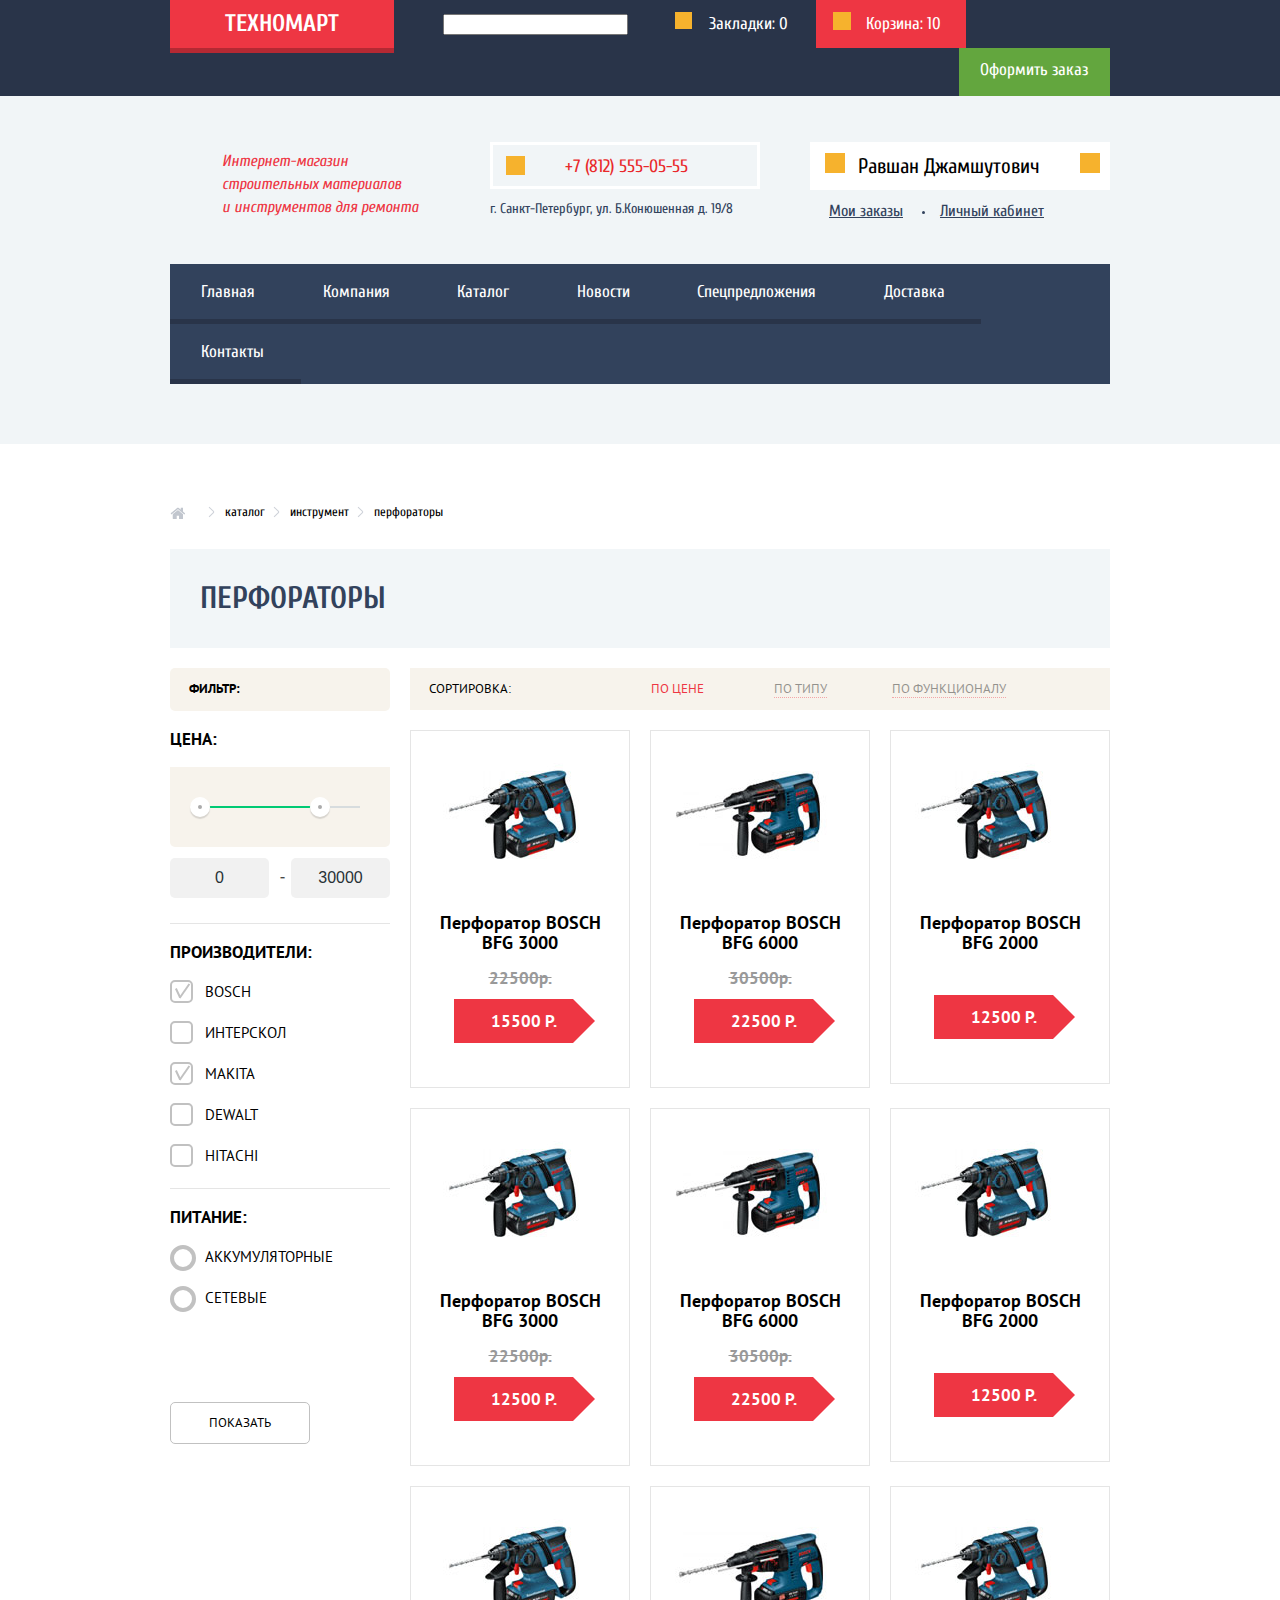
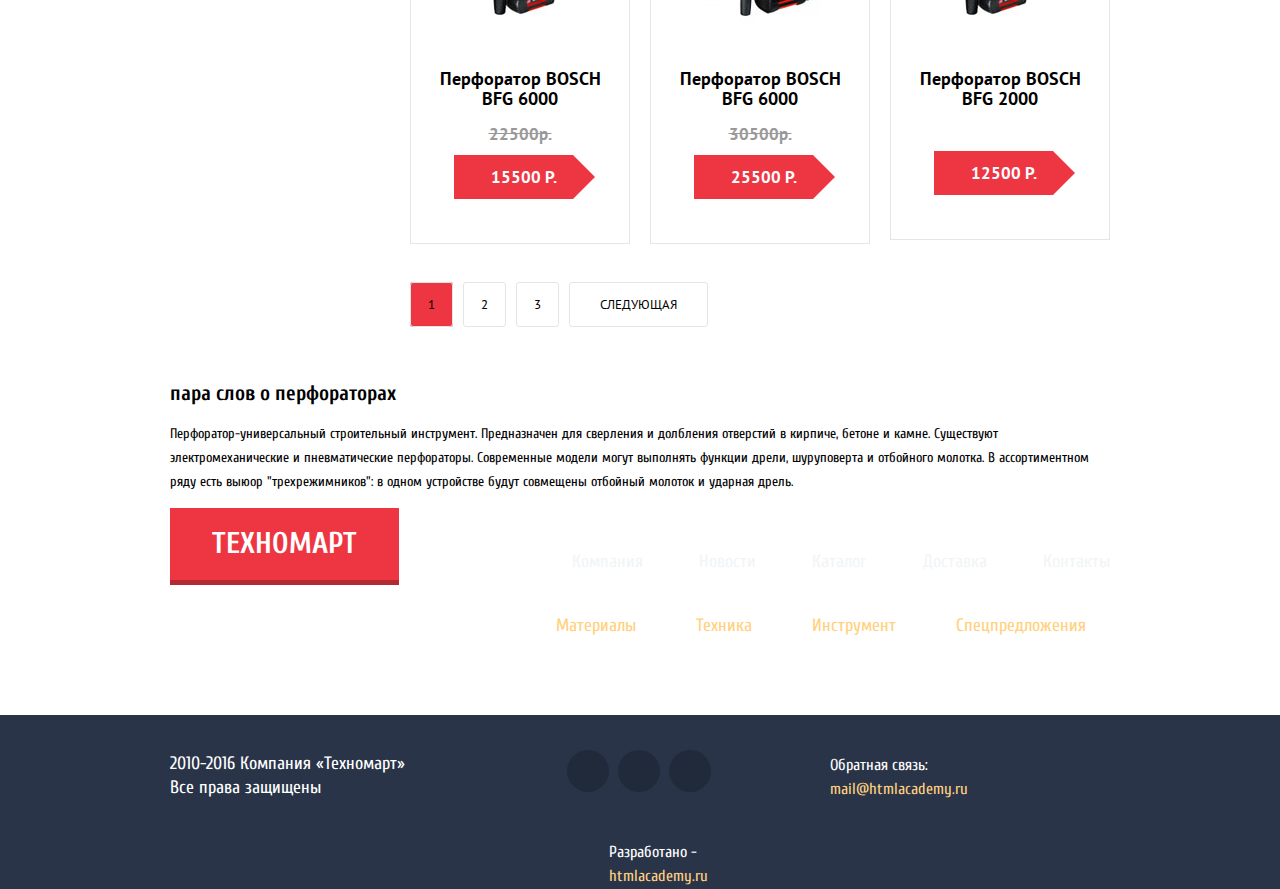
==== commit 3f1fb705: "+" ====
--- a/catalog.html
+++ b/catalog.html
@@ -3,6 +3,8 @@
     <head>
         <meta charset="utf-8">
         <title>Интернет-магазин «Техномарт»</title>
+        <link href="https://fonts.googleapis.com/css?family=Cuprum:400,400i,700|PT+Sans:400,700&amp;subset=cyrillic" rel="stylesheet">
+        <link rel="stylesheet" href="css/normalize.css">
         <link href="css/style.css" rel="stylesheet">
     </head>
     <body>
--- a/css/style.css
+++ b/css/style.css
@@ -32,17 +32,16 @@
     
 }
 
-.header-up-block .header-link {
+.header-link {
     display: block;
     float: left;
     font-size: 24px;
-    line-height: 24px;
+    line-height: 22px;
+    padding: 13px 55px; 
     text-transform: uppercase;
     font-weight: bold;
     color: #fff;
     background: #ee3643;
-    padding: 12px 52px;
-    
     text-decoration: none;
     box-shadow: 0 5px 0 #b52933;
 }
@@ -59,45 +58,31 @@
 
 .search {
     position: relative;
-    margin: 0;
-    padding: 0;
+    float: left;
+    width: 212px;
     padding-left: 49px;
-    float: left;
-    margin-right: 17px;
-    width: 221px;
-    
-}
-
-
-
-.search input {
-    display: block;
-    float: left;
-    background: #293449;
     padding-top: 14px;
     padding-bottom: 16px;
-    width: 221px;
+    padding-right: 1x;
+    font-size: 17px;
+    line-height: 18px;
+    color: #fff;
+    background-color: #293449;
+    background-image: url();
+    background-repeat: no-repeat;
     border: none;
-    outline: none;
-}
-
-
-.search::before {
-    position: absolute;
-    content: "";
-    display: block;
-    width: 20px;
-    height: 20px;
-    background: #f6b22d;
-    top: 11px;
-    left: 18px;
-    
-}
-
-.search:hover, .search input:hover {
+    overflow: hidden;
+}
+
+
+.search:hover {
     background: #212a3a;
 }
 
+ .search:focus {
+    background: #fff;
+     color: #000;
+}
 
 
 input::-webkit-input-placeholder {
@@ -126,9 +111,9 @@
     display: block;
     float: left;
     color: #fff;
-    width: 96px;
-    text-decoration: none;
-    padding-left: 27px;
+    width: 97px;
+    text-decoration: none;
+    padding-left: 54px;
     padding-bottom: 14px;
     padding-top: 14px;
     padding-right: 10px;
@@ -146,7 +131,7 @@
     height: 17px;
     background: #f6b22d;
     top: 12px;
-    left: 0px;
+    left: 20px;
 }
 
 .header-up-bookmark:hover {
@@ -195,15 +180,15 @@
 
 .header-up-order {
     display: block;
-    float: left;
+    float: right;
     color: #fff;
     padding-left: 21px;
     padding-right: 22px;
+    padding-bottom: 17px;
+    padding-top: 13px;
+    font-size: 17px;
+    line-height: 18px;
     background: #63a63e;
-    padding-bottom: 14px;
-    padding-top: 14px;
-    font-size: 17px;
-    line-height: 20px;
     text-decoration: none;
     
 }
@@ -2100,3 +2085,4 @@
 
 
 
+/*for pull request*/